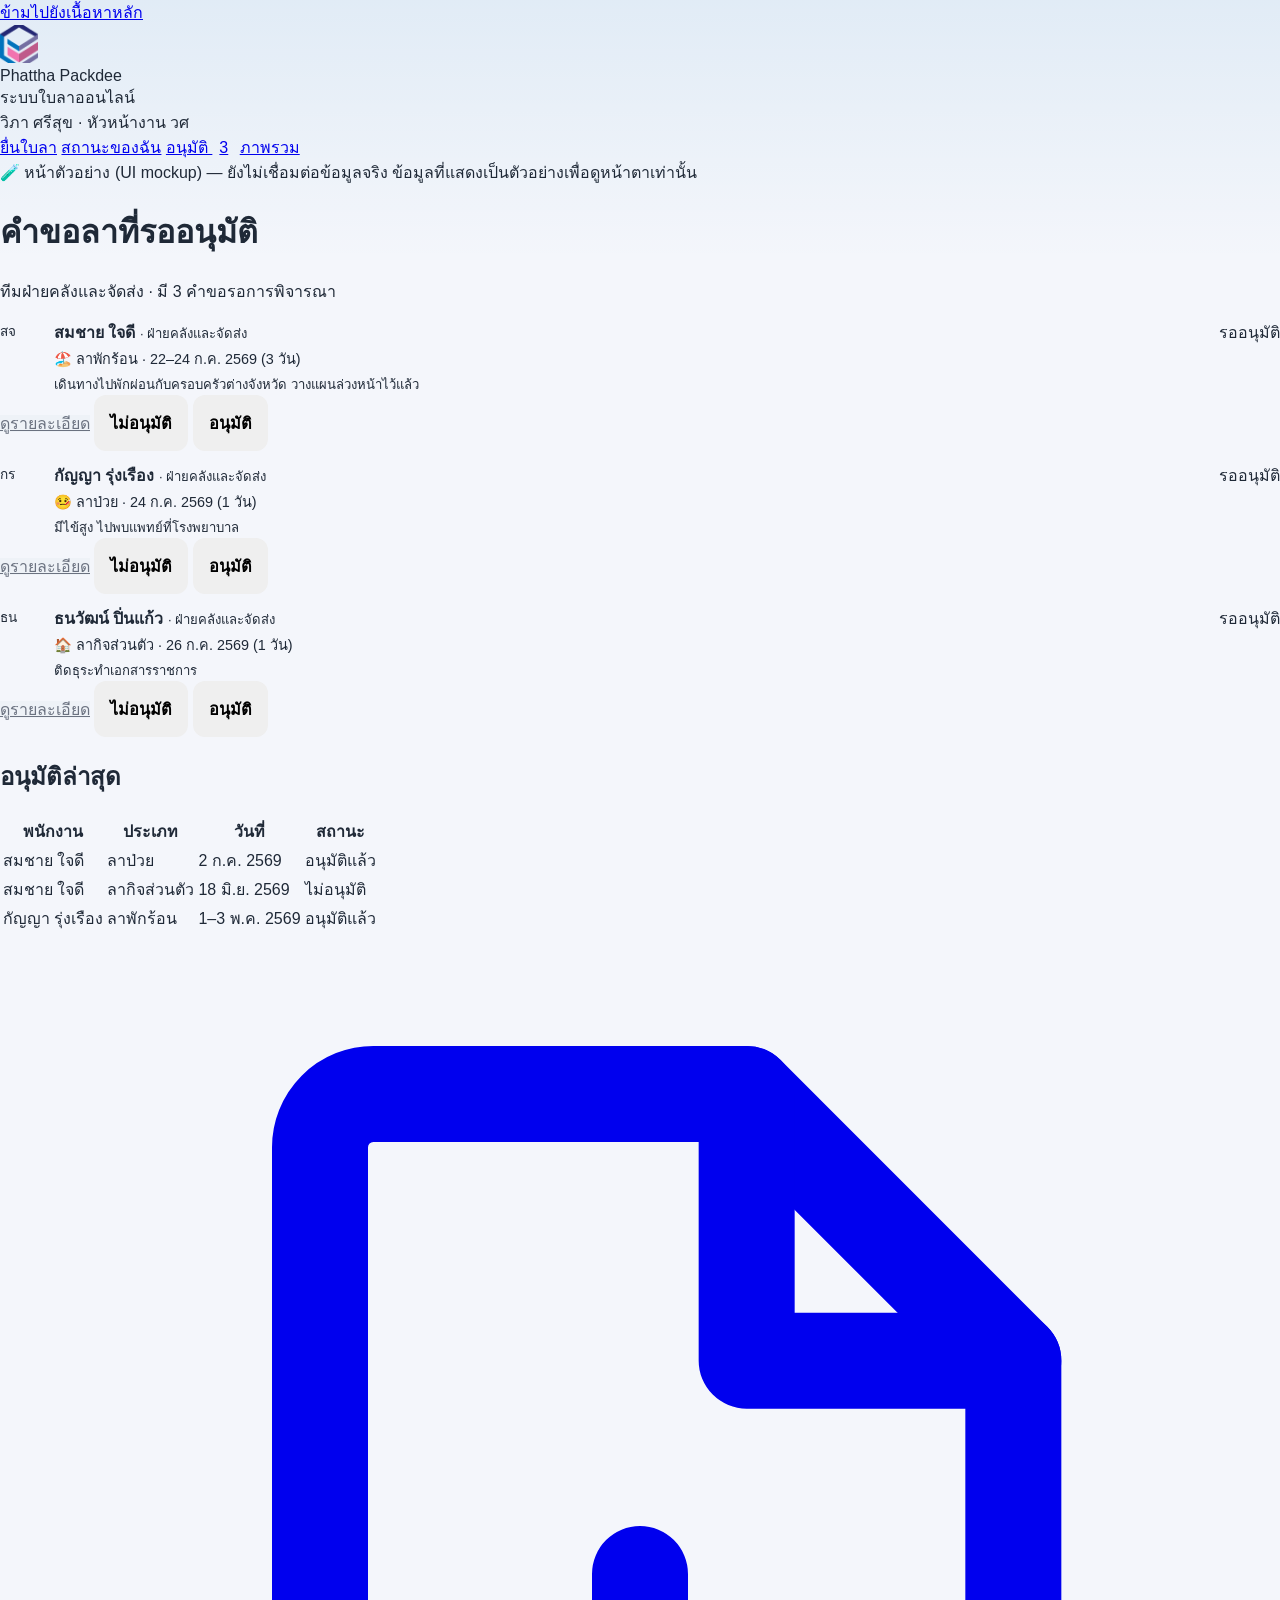
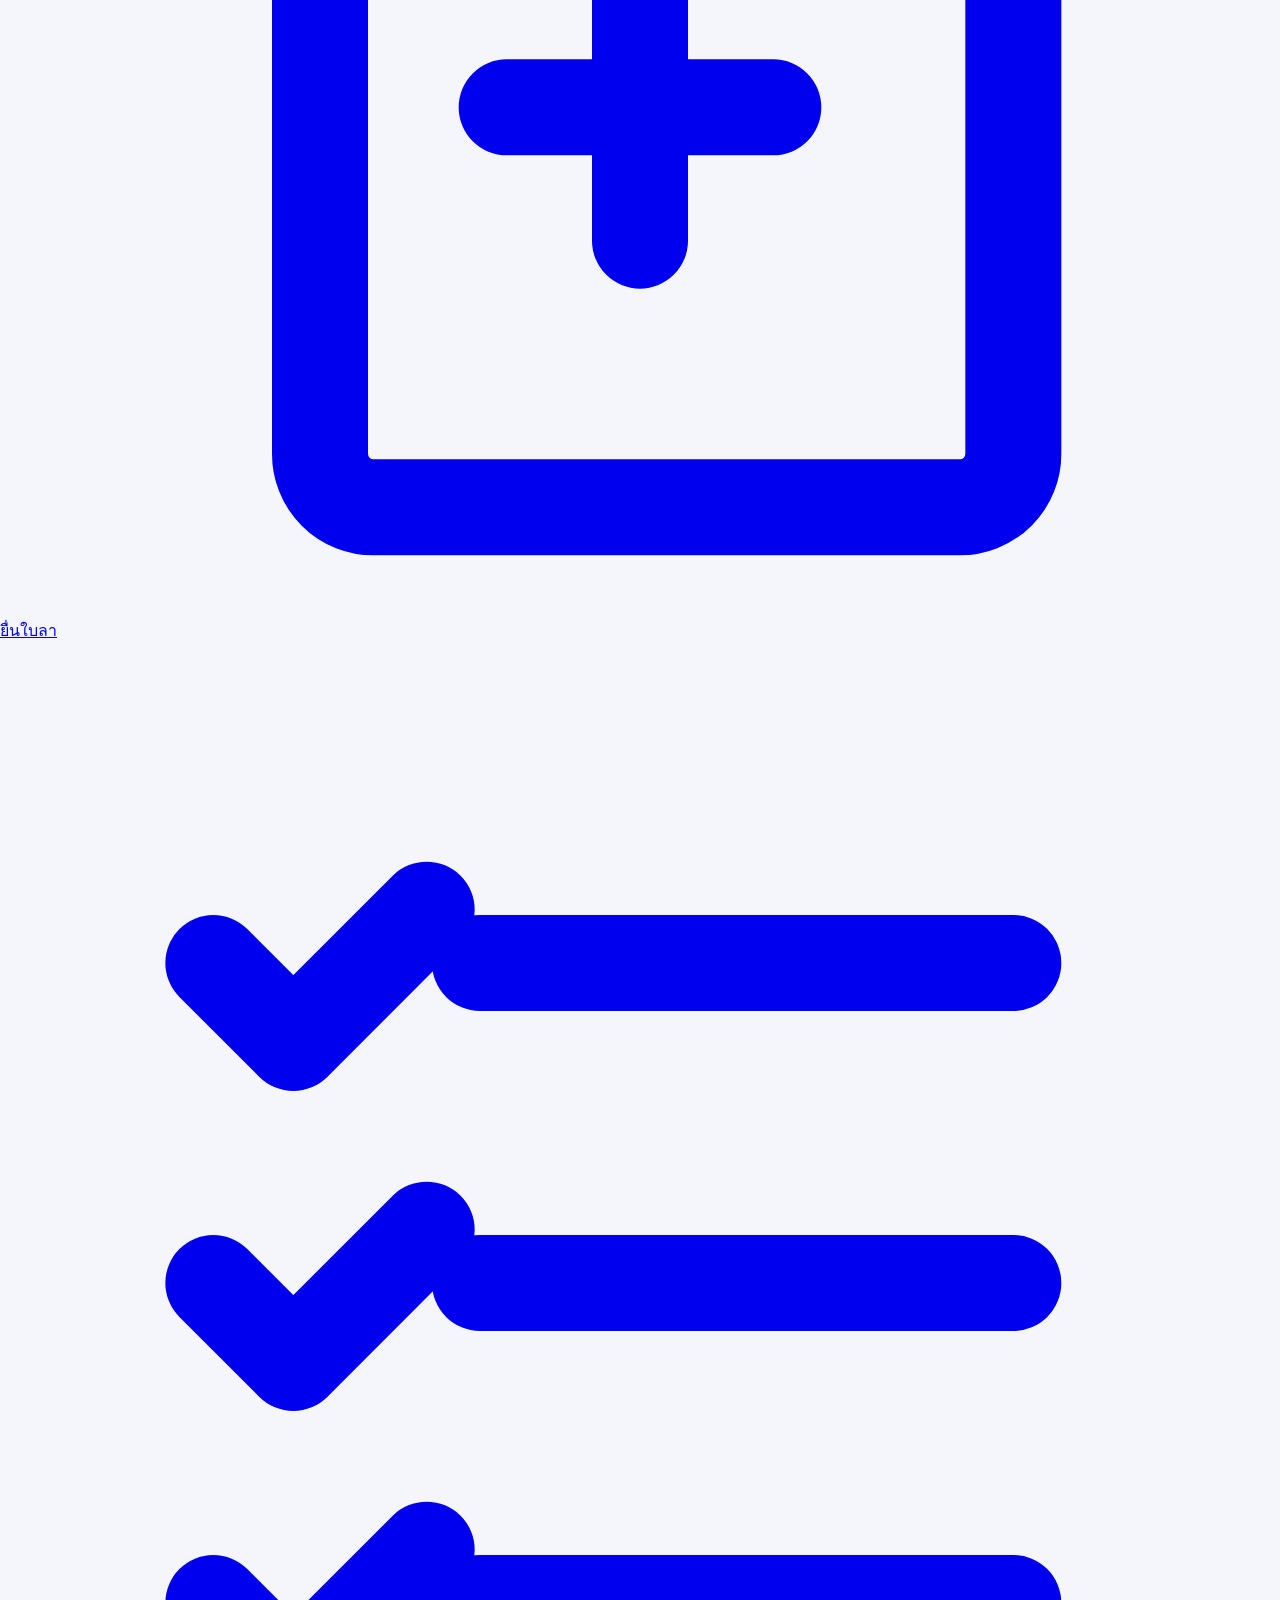
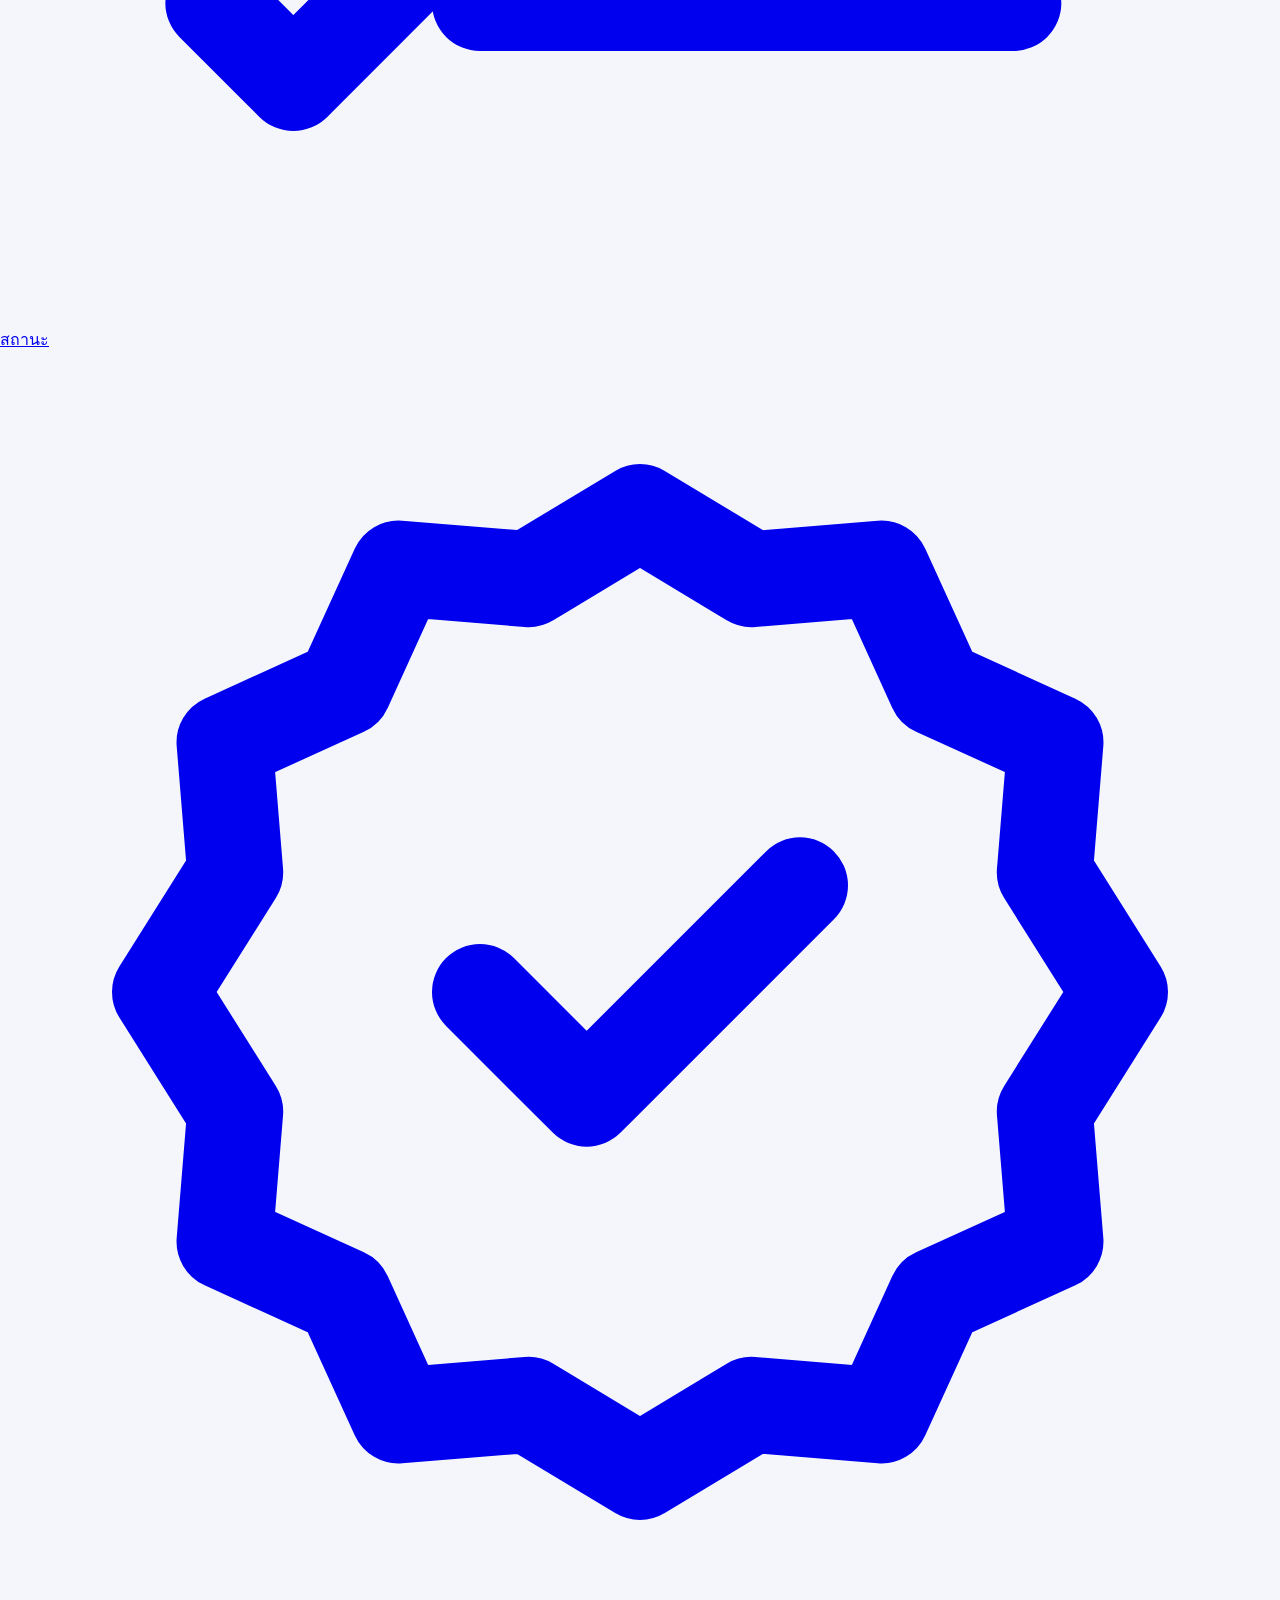
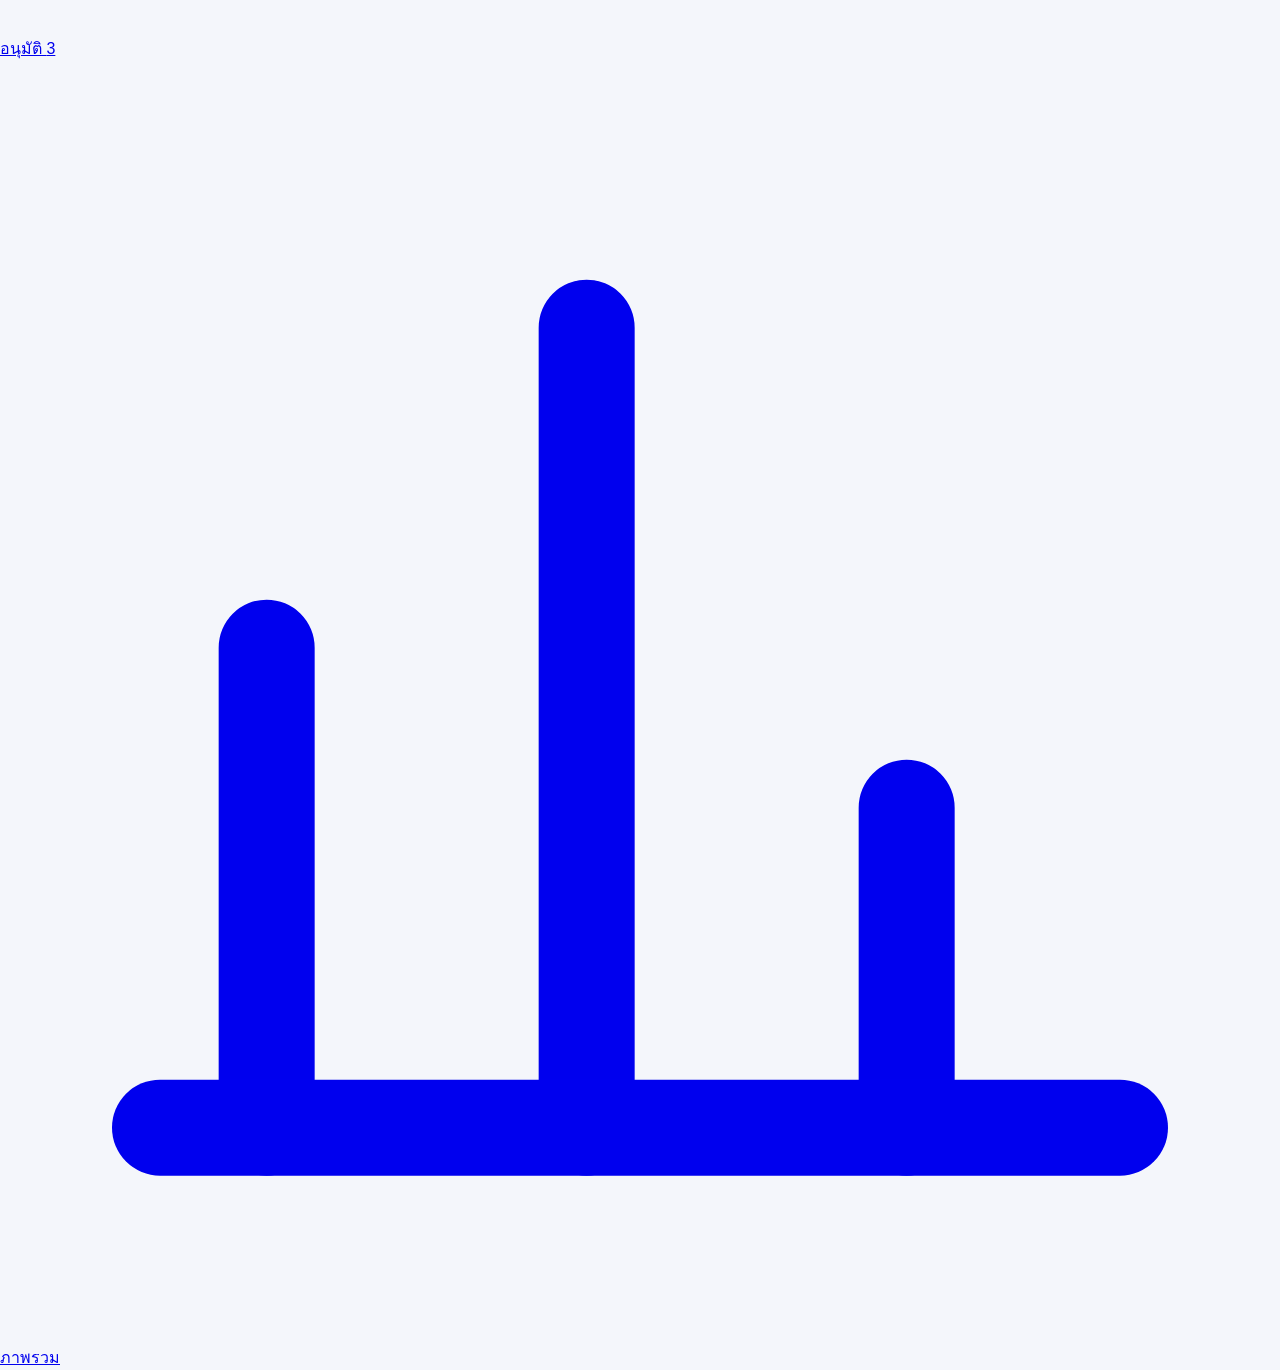
==== approve.html @ 252df5ad "Redesign UI: refresh leave form + add my-requests, request-detail, approve, overview pages" ====
<!DOCTYPE html>
<html lang="th">
<head>
<meta charset="UTF-8">
<meta name="viewport" content="width=device-width, initial-scale=1.0">
<title>อนุมัติใบลา | Phattha Packdee</title>
<link rel="stylesheet" href="css/style.css">
</head>
<body>
<a href="#main" class="skip-link">ข้ามไปยังเนื้อหาหลัก</a>

<header class="topbar">
  <img class="logo-mark-img" src="assets/logo.png" srcset="assets/logo.png 1x, assets/logo@2x.png 2x" alt="Phattha Packdee" width="38" height="38">
  <div>
    <div class="brand-name">Phattha Packdee</div>
    <div class="brand-sub">ระบบใบลาออนไลน์</div>
  </div>
  <div class="topbar-spacer"></div>
  <div class="topbar-user">
    <span>วิภา ศรีสุข · หัวหน้างาน</span>
    <span class="avatar" aria-hidden="true">วศ</span>
  </div>
</header>

<nav class="nav-tabs" aria-label="เมนูหลัก">
  <a class="nav-tab" href="index.html">ยื่นใบลา</a>
  <a class="nav-tab" href="my-requests.html">สถานะของฉัน</a>
  <a class="nav-tab active" href="approve.html">อนุมัติ <span class="badge badge-pending" style="padding:2px 7px;">3</span></a>
  <a class="nav-tab" href="overview.html">ภาพรวม</a>
</nav>

<main id="main" class="shell-wide">

  <div class="mockup-banner" role="note">
    <span aria-hidden="true">🧪</span>
    <span>หน้าตัวอย่าง (UI mockup) — ยังไม่เชื่อมต่อข้อมูลจริง ข้อมูลที่แสดงเป็นตัวอย่างเพื่อดูหน้าตาเท่านั้น</span>
  </div>

  <div class="page-head">
    <h1>คำขอลาที่รออนุมัติ</h1>
    <p>ทีมฝ่ายคลังและจัดส่ง · มี 3 คำขอรอการพิจารณา</p>
  </div>

  <div class="request-list">

    <div class="card" style="margin-bottom:12px;">
      <div style="display:flex;align-items:flex-start;justify-content:space-between;gap:12px;flex-wrap:wrap;">
        <div style="display:flex;gap:12px;">
          <span class="avatar" aria-hidden="true" style="width:42px;height:42px;font-size:0.85rem;">สจ</span>
          <div>
            <div style="font-weight:700;">สมชาย ใจดี <span class="text-muted" style="font-weight:400;font-size:0.82rem;">· ฝ่ายคลังและจัดส่ง</span></div>
            <div style="font-size:0.9rem;margin-top:2px;">🏖️ ลาพักร้อน · 22–24 ก.ค. 2569 (3 วัน)</div>
            <div class="text-muted" style="font-size:0.82rem;margin-top:4px;">เดินทางไปพักผ่อนกับครอบครัวต่างจังหวัด วางแผนล่วงหน้าไว้แล้ว</div>
          </div>
        </div>
        <span class="badge badge-pending">รออนุมัติ</span>
      </div>
      <div class="btn-row">
        <a href="request-detail.html" class="btn btn-secondary btn-sm">ดูรายละเอียด</a>
        <button type="button" class="btn btn-danger btn-sm" onclick="openModal('rejectModal')">ไม่อนุมัติ</button>
        <button type="button" class="btn btn-success btn-sm" onclick="showToast('อนุมัติคำขอของสมชาย ใจดี แล้ว'); this.closest('.card').style.opacity=0.45; this.closest('.card').style.pointerEvents='none';">อนุมัติ</button>
      </div>
    </div>

    <div class="card" style="margin-bottom:12px;">
      <div style="display:flex;align-items:flex-start;justify-content:space-between;gap:12px;flex-wrap:wrap;">
        <div style="display:flex;gap:12px;">
          <span class="avatar" aria-hidden="true" style="width:42px;height:42px;font-size:0.85rem;">กร</span>
          <div>
            <div style="font-weight:700;">กัญญา รุ่งเรือง <span class="text-muted" style="font-weight:400;font-size:0.82rem;">· ฝ่ายคลังและจัดส่ง</span></div>
            <div style="font-size:0.9rem;margin-top:2px;">🤒 ลาป่วย · 24 ก.ค. 2569 (1 วัน)</div>
            <div class="text-muted" style="font-size:0.82rem;margin-top:4px;">มีไข้สูง ไปพบแพทย์ที่โรงพยาบาล</div>
          </div>
        </div>
        <span class="badge badge-pending">รออนุมัติ</span>
      </div>
      <div class="btn-row">
        <a href="request-detail.html" class="btn btn-secondary btn-sm">ดูรายละเอียด</a>
        <button type="button" class="btn btn-danger btn-sm" onclick="openModal('rejectModal')">ไม่อนุมัติ</button>
        <button type="button" class="btn btn-success btn-sm" onclick="showToast('อนุมัติคำขอของกัญญา รุ่งเรือง แล้ว'); this.closest('.card').style.opacity=0.45; this.closest('.card').style.pointerEvents='none';">อนุมัติ</button>
      </div>
    </div>

    <div class="card" style="margin-bottom:12px;">
      <div style="display:flex;align-items:flex-start;justify-content:space-between;gap:12px;flex-wrap:wrap;">
        <div style="display:flex;gap:12px;">
          <span class="avatar" aria-hidden="true" style="width:42px;height:42px;font-size:0.85rem;">ธน</span>
          <div>
            <div style="font-weight:700;">ธนวัฒน์ ปิ่นแก้ว <span class="text-muted" style="font-weight:400;font-size:0.82rem;">· ฝ่ายคลังและจัดส่ง</span></div>
            <div style="font-size:0.9rem;margin-top:2px;">🏠 ลากิจส่วนตัว · 26 ก.ค. 2569 (1 วัน)</div>
            <div class="text-muted" style="font-size:0.82rem;margin-top:4px;">ติดธุระทำเอกสารราชการ</div>
          </div>
        </div>
        <span class="badge badge-pending">รออนุมัติ</span>
      </div>
      <div class="btn-row">
        <a href="request-detail.html" class="btn btn-secondary btn-sm">ดูรายละเอียด</a>
        <button type="button" class="btn btn-danger btn-sm" onclick="openModal('rejectModal')">ไม่อนุมัติ</button>
        <button type="button" class="btn btn-success btn-sm" onclick="showToast('อนุมัติคำขอของธนวัฒน์ ปิ่นแก้ว แล้ว'); this.closest('.card').style.opacity=0.45; this.closest('.card').style.pointerEvents='none';">อนุมัติ</button>
      </div>
    </div>

  </div>

  <section class="card">
    <h2>อนุมัติล่าสุด</h2>
    <div class="table-wrap">
      <table class="data-table">
        <thead>
          <tr><th>พนักงาน</th><th>ประเภท</th><th>วันที่</th><th>สถานะ</th></tr>
        </thead>
        <tbody>
          <tr><td>สมชาย ใจดี</td><td>ลาป่วย</td><td>2 ก.ค. 2569</td><td><span class="badge badge-approved">อนุมัติแล้ว</span></td></tr>
          <tr><td>สมชาย ใจดี</td><td>ลากิจส่วนตัว</td><td>18 มิ.ย. 2569</td><td><span class="badge badge-rejected">ไม่อนุมัติ</span></td></tr>
          <tr><td>กัญญา รุ่งเรือง</td><td>ลาพักร้อน</td><td>1–3 พ.ค. 2569</td><td><span class="badge badge-approved">อนุมัติแล้ว</span></td></tr>
        </tbody>
      </table>
    </div>
  </section>

</main>

<!-- Reject reason modal -->
<div class="modal-overlay" id="rejectModal" hidden>
  <div class="modal-box" role="alertdialog" aria-modal="true" aria-labelledby="rejectTitle">
    <h3 id="rejectTitle" class="modal-title">ไม่อนุมัติคำขอนี้</h3>
    <p class="modal-message">โปรดระบุเหตุผลสั้น ๆ เพื่อแจ้งให้พนักงานทราบ</p>
    <div class="field">
      <label for="rejectReason">เหตุผล <span class="req">*</span></label>
      <textarea id="rejectReason" rows="3" placeholder="เช่น ช่วงนั้นตรงกับวันตรวจสต๊อกประจำเดือน"></textarea>
    </div>
    <div class="modal-actions">
      <button type="button" class="btn btn-secondary" onclick="closeModal('rejectModal')">ยกเลิก</button>
      <button type="button" class="btn btn-danger" onclick="closeModal('rejectModal'); showToast('ส่งผลไม่อนุมัติแล้ว');">ยืนยันไม่อนุมัติ</button>
    </div>
  </div>
</div>

<nav class="bottom-nav" aria-label="เมนูหลัก (มือถือ)">
  <div class="bottom-nav-list">
    <a class="bottom-nav-item" href="index.html">
      <svg viewBox="0 0 24 24" fill="none" stroke="currentColor" stroke-width="1.8" stroke-linecap="round" stroke-linejoin="round" aria-hidden="true"><path d="M7 3h7l5 5v13a1 1 0 0 1-1 1H7a1 1 0 0 1-1-1V4a1 1 0 0 1 1-1Z"/><path d="M14 3v5h5"/><path d="M12 12v5M9.5 14.5h5"/></svg>
      ยื่นใบลา
    </a>
    <a class="bottom-nav-item" href="my-requests.html">
      <svg viewBox="0 0 24 24" fill="none" stroke="currentColor" stroke-width="1.8" stroke-linecap="round" stroke-linejoin="round" aria-hidden="true"><path d="M9 6h10M9 12h10M9 18h10"/><path d="m4 6 1.5 1.5L8 5"/><path d="m4 12 1.5 1.5L8 11"/><path d="m4 18 1.5 1.5L8 17"/></svg>
      สถานะ
    </a>
    <a class="bottom-nav-item active" href="approve.html">
      <svg viewBox="0 0 24 24" fill="none" stroke="currentColor" stroke-width="1.8" stroke-linecap="round" stroke-linejoin="round" aria-hidden="true"><path d="M12 3l2.09 1.26 2.44-.2 1.02 2.24 2.24 1.02-.2 2.44L21 12l-1.41 2.24.2 2.44-2.24 1.02-1.02 2.24-2.44-.2L12 21l-2.09-1.26-2.44.2-1.02-2.24-2.24-1.02.2-2.44L3 12l1.41-2.24-.2-2.44 2.24-1.02 1.02-2.24 2.44.2Z"/><path d="m9 12 2 2 4-4"/></svg>
      อนุมัติ
      <span class="nav-badge">3</span>
    </a>
    <a class="bottom-nav-item" href="overview.html">
      <svg viewBox="0 0 24 24" fill="none" stroke="currentColor" stroke-width="1.8" stroke-linecap="round" stroke-linejoin="round" aria-hidden="true"><path d="M5 20V11M11 20V5M17 20v-6"/><path d="M3 20h18"/></svg>
      ภาพรวม
    </a>
  </div>
</nav>

<script src="js/common.js"></script>
</body>
</html>
---- css/style.css ----
:root {
  --primary: #0072bb;
  --primary-dark: #292c73;
  --accent: #f272ad;
  --bg: #f4f6fb;
  --card-bg: #ffffff;
  --text: #1f2937;
  --muted: #6b7280;
  --border: #e2e8f0;
  --danger: #dc2626;
  --success: #16a34a;
  --radius: 14px;
}

* { box-sizing: border-box; }

body {
  margin: 0;
  font-family: "Segoe UI", "Sarabun", "Noto Sans Thai", Tahoma, sans-serif;
  background:
    linear-gradient(180deg, rgba(0, 114, 187, 0.08) 0%, rgba(244, 246, 251, 0) 260px),
    var(--bg);
  color: var(--text);
  -webkit-font-smoothing: antialiased;
}

.app {
  max-width: 640px;
  margin: 0 auto;
  padding: 16px 16px 48px;
}

/* ---------------- Header ---------------- */

.app-header {
  text-align: center;
  padding: 28px 8px 12px;
}

.app-logo {
  display: block;
  margin: 0 auto 10px;
  height: 66px;
  width: auto;
  filter: drop-shadow(0 2px 6px rgba(41, 44, 115, 0.18));
}

.app-header h1 {
  font-size: 1.5rem;
  margin: 0 0 6px;
  color: var(--primary-dark);
}

.subtitle {
  color: var(--muted);
  font-size: 0.9rem;
  margin: 0;
}

.leave-form {
  margin-top: 14px;
}

.req-legend {
  font-size: 0.8rem;
  color: var(--muted);
  margin: 0 4px 10px;
  text-align: right;
}

/* ---------------- Sections ---------------- */

.form-section {
  background: var(--card-bg);
  border-radius: var(--radius);
  padding: 20px 18px;
  margin-bottom: 16px;
  box-shadow: 0 2px 10px rgba(41, 44, 115, 0.06);
  border: 1px solid rgba(226, 232, 240, 0.8);
}

.form-section h2 {
  display: flex;
  align-items: center;
  gap: 10px;
  font-size: 1.05rem;
  margin: 0 0 16px;
  padding-bottom: 10px;
  border-bottom: 1px solid var(--border);
  color: var(--primary-dark);
}

.step-badge {
  flex: none;
  display: inline-flex;
  align-items: center;
  justify-content: center;
  width: 28px;
  height: 28px;
  border-radius: 50%;
  background: linear-gradient(135deg, var(--primary) 0%, var(--primary-dark) 100%);
  color: #fff;
  font-size: 0.9rem;
  font-weight: 700;
  box-shadow: 0 2px 6px rgba(0, 114, 187, 0.35);
}

/* ---------------- Fields ---------------- */

.field {
  margin-bottom: 15px;
}

.field:last-child {
  margin-bottom: 2px;
}

.field-row {
  display: flex;
  gap: 12px;
}

.field-row .field {
  flex: 1;
  min-width: 0;
}

label {
  display: block;
  font-size: 0.88rem;
  font-weight: 600;
  margin-bottom: 6px;
  color: var(--text);
}

.req {
  color: var(--accent);
}

.hint {
  margin: 5px 2px 0;
  font-size: 0.78rem;
  color: var(--muted);
  line-height: 1.4;
}

input, select, textarea {
  width: 100%;
  padding: 13px 14px;
  font-size: 16px; /* prevents iOS zoom on focus */
  border: 1.5px solid var(--border);
  border-radius: 10px;
  background: #fff;
  color: var(--text);
  font-family: inherit;
  transition: border-color 0.15s ease, box-shadow 0.15s ease;
}

input::placeholder, textarea::placeholder {
  color: #b0b7c3;
}

input:focus, select:focus, textarea:focus {
  outline: none;
  border-color: var(--primary);
  box-shadow: 0 0 0 3px rgba(0, 114, 187, 0.15);
}

input[readonly] {
  background: #f1f5f9;
  color: var(--muted);
}

textarea {
  resize: vertical;
  min-height: 80px;
}

/* select แบบมีลูกศรที่มองเห็นชัด */
.select-wrap {
  position: relative;
}

.select-wrap select {
  appearance: none;
  -webkit-appearance: none;
  padding-right: 42px;
  cursor: pointer;
}

.select-wrap::after {
  content: "▾";
  position: absolute;
  right: 16px;
  top: 50%;
  transform: translateY(-50%);
  color: var(--primary);
  font-size: 1rem;
  pointer-events: none;
}

/* ---------------- แถบสรุปจำนวนวันลา ---------------- */

.days-summary {
  display: flex;
  align-items: center;
  gap: 10px;
  background: linear-gradient(90deg, rgba(0, 114, 187, 0.08), rgba(242, 114, 173, 0.08));
  border: 1.5px dashed rgba(0, 114, 187, 0.35);
  border-radius: 10px;
  padding: 10px 14px;
  margin-bottom: 15px;
}

.days-summary-icon {
  font-size: 1.2rem;
  flex: none;
}

.days-summary-label {
  font-size: 0.85rem;
  font-weight: 600;
  color: var(--primary-dark);
  flex: none;
}

.days-summary-value {
  flex: 1;
  border: none !important;
  background: transparent !important;
  box-shadow: none !important;
  font-weight: 700;
  color: var(--primary) !important;
  text-align: right;
  padding: 4px 0;
  font-size: 1.05rem;
}

/* ---------------- Buttons ---------------- */

.form-actions {
  display: flex;
  gap: 10px;
  margin-top: 8px;
}

button {
  flex: 1;
  padding: 15px 16px;
  font-size: 1.02rem;
  font-weight: 700;
  border-radius: 12px;
  border: none;
  cursor: pointer;
  font-family: inherit;
  transition: transform 0.1s ease, box-shadow 0.15s ease, background 0.15s ease;
}

.btn-primary {
  flex: 2;
  background: linear-gradient(135deg, var(--primary) 0%, var(--primary-dark) 100%);
  color: #fff;
  box-shadow: 0 4px 14px rgba(0, 114, 187, 0.35);
}

.btn-primary:hover {
  box-shadow: 0 6px 18px rgba(0, 114, 187, 0.45);
  transform: translateY(-1px);
}

.btn-primary:active {
  transform: translateY(0);
}

.btn-primary:disabled {
  background: #94a3b8;
  box-shadow: none;
  transform: none;
  cursor: not-allowed;
}

.btn-secondary {
  background: #eef2f7;
  color: var(--muted);
}

.btn-secondary:hover {
  background: #e2e8f0;
  color: var(--text);
}

.status-msg {
  text-align: center;
  margin-top: 14px;
  font-size: 0.92rem;
  min-height: 20px;
}

.status-msg.success { color: var(--success); font-weight: 600; }
.status-msg.error { color: var(--danger); font-weight: 600; }
.status-msg.loading { color: var(--muted); }

/* ---------------- Footer ---------------- */

.app-footer {
  text-align: center;
  color: var(--muted);
  font-size: 0.78rem;
  margin-top: 24px;
}

.footer-logo {
  display: block;
  margin: 0 auto 8px;
  opacity: 0.55;
}

.conn-status {
  display: inline-block;
  margin: 10px auto 0;
  padding: 6px 14px;
  border-radius: 999px;
  font-size: 0.8rem;
  font-weight: 600;
}

.conn-status.checking {
  background: #eef2f7;
  color: var(--muted);
}

.conn-status.ok {
  background: #dcfce7;
  color: #166534;
}

.conn-status.error {
  background: #fee2e2;
  color: #991b1b;
}

.btn-link {
  background: none;
  border: none;
  color: var(--primary);
  font-size: 0.8rem;
  text-decoration: underline;
  cursor: pointer;
  padding: 8px 0;
  flex: none;
}

/* ---------------- Mobile ---------------- */

@media (max-width: 420px) {
  .app { padding: 12px 12px 40px; }
  .field-row {
    flex-direction: column;
    gap: 0;
  }
  .app-header h1 { font-size: 1.32rem; }
  .app-logo { height: 56px; }
  .form-section { padding: 18px 14px; }
  .form-actions {
    position: sticky;
    bottom: 10px;
    z-index: 50;
  }
  .form-actions .btn-primary {
    box-shadow: 0 6px 20px rgba(0, 114, 187, 0.5);
  }
  .days-summary-label { font-size: 0.8rem; }
}

/* ---------------------------------------------------------------------- */
/* Popup แจ้งผลการส่งใบลา                                                  */
/* ---------------------------------------------------------------------- */

.modal-overlay {
  position: fixed;
  inset: 0;
  background: rgba(15, 23, 42, 0.55);
  display: flex;
  align-items: center;
  justify-content: center;
  padding: 20px;
  z-index: 1000;
  animation: overlayFadeIn 0.15s ease-out;
}

.modal-overlay[hidden] {
  display: none;
}

@keyframes overlayFadeIn {
  from { opacity: 0; }
  to { opacity: 1; }
}

.modal-box {
  background: #fff;
  border-radius: 16px;
  padding: 28px 24px 22px;
  max-width: 360px;
  width: 100%;
  text-align: center;
  box-shadow: 0 20px 45px rgba(0,0,0,0.25);
  animation: modalPopIn 0.18s ease-out;
  max-height: 88vh;
  overflow-y: auto;
}

@keyframes modalPopIn {
  from { opacity: 0; transform: scale(0.92) translateY(8px); }
  to { opacity: 1; transform: scale(1) translateY(0); }
}

.modal-icon {
  font-size: 2.6rem;
  line-height: 1;
  margin-bottom: 8px;
}

.modal-title {
  margin: 0 0 8px;
  font-size: 1.15rem;
  color: var(--text);
}

.modal-message {
  margin: 0 0 16px;
  color: var(--muted);
  font-size: 0.92rem;
  line-height: 1.5;
}

.modal-steps {
  list-style: none;
  margin: 0 0 20px;
  padding: 12px 14px;
  text-align: left;
  background: #f8fafc;
  border-radius: 10px;
}

.modal-steps li {
  display: flex;
  align-items: flex-start;
  gap: 8px;
  font-size: 0.85rem;
  padding: 5px 0;
  color: var(--text);
}

.modal-steps li .step-icon {
  flex: none;
  width: 18px;
  text-align: center;
}

.modal-steps li.step-ok { color: var(--success); }
.modal-steps li.step-fail { color: var(--danger); font-weight: 600; }
.modal-steps li.step-pending { color: var(--muted); }

.modal-close-btn {
  width: 100%;
}
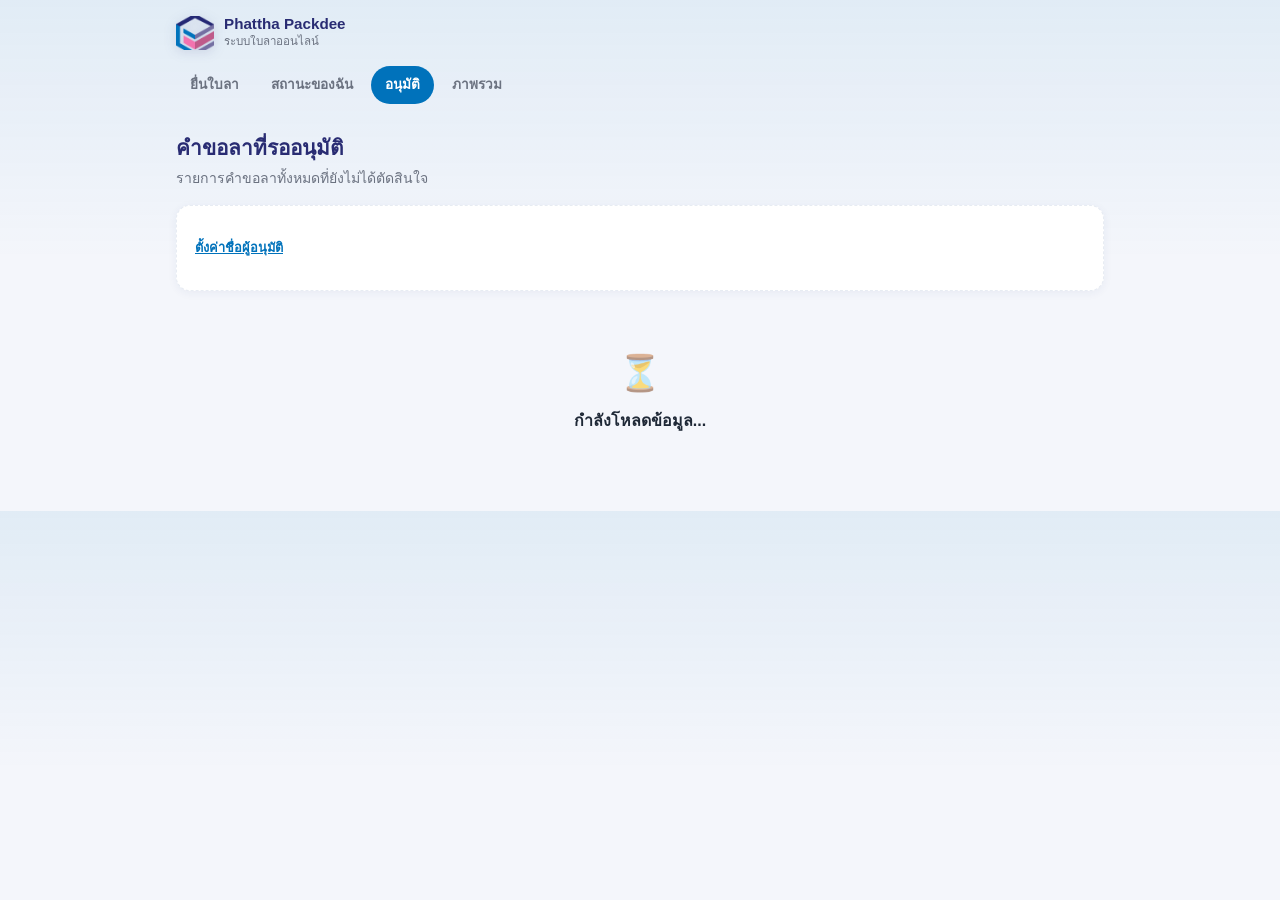
==== commit 650a5400: "v2 (2/3): request-detail, approve, overview pages + shared api/common/app/my-requests JS" ====
--- a/approve.html
+++ b/approve.html
@@ -4,6 +4,8 @@
 <meta charset="UTF-8">
 <meta name="viewport" content="width=device-width, initial-scale=1.0">
 <title>อนุมัติใบลา | Phattha Packdee</title>
+<link rel="icon" type="image/png" href="assets/favicon.png">
+<link rel="apple-touch-icon" href="assets/apple-touch-icon.png">
 <link rel="stylesheet" href="css/style.css">
 </head>
 <body>
@@ -15,123 +17,91 @@
     <div class="brand-name">Phattha Packdee</div>
     <div class="brand-sub">ระบบใบลาออนไลน์</div>
   </div>
-  <div class="topbar-spacer"></div>
-  <div class="topbar-user">
-    <span>วิภา ศรีสุข · หัวหน้างาน</span>
-    <span class="avatar" aria-hidden="true">วศ</span>
-  </div>
 </header>
 
 <nav class="nav-tabs" aria-label="เมนูหลัก">
   <a class="nav-tab" href="index.html">ยื่นใบลา</a>
   <a class="nav-tab" href="my-requests.html">สถานะของฉัน</a>
-  <a class="nav-tab active" href="approve.html">อนุมัติ <span class="badge badge-pending" style="padding:2px 7px;">3</span></a>
+  <a class="nav-tab active" href="approve.html">อนุมัติ</a>
   <a class="nav-tab" href="overview.html">ภาพรวม</a>
 </nav>
 
 <main id="main" class="shell-wide">
 
-  <div class="mockup-banner" role="note">
-    <span aria-hidden="true">🧪</span>
-    <span>หน้าตัวอย่าง (UI mockup) — ยังไม่เชื่อมต่อข้อมูลจริง ข้อมูลที่แสดงเป็นตัวอย่างเพื่อดูหน้าตาเท่านั้น</span>
+  <div class="page-head">
+    <h1>คำขอลาที่รออนุมัติ</h1>
+    <p>รายการคำขอลาทั้งหมดที่ยังไม่ได้ตัดสินใจ</p>
   </div>
 
-  <div class="page-head">
-    <h1>คำขอลาที่รออนุมัติ</h1>
-    <p>ทีมฝ่ายคลังและจัดส่ง · มี 3 คำขอรอการพิจารณา</p>
+  <div class="card" id="approverNoteCard" style="border-style:dashed;">
+    <p style="margin:0;font-size:0.85rem;" id="approverIdentityLine"></p>
+    <button type="button" class="btn-link" id="changeApproverBtn" style="padding:2px 0;">ตั้งค่าชื่อผู้อนุมัติ</button>
   </div>
 
-  <div class="request-list">
-
-    <div class="card" style="margin-bottom:12px;">
-      <div style="display:flex;align-items:flex-start;justify-content:space-between;gap:12px;flex-wrap:wrap;">
-        <div style="display:flex;gap:12px;">
-          <span class="avatar" aria-hidden="true" style="width:42px;height:42px;font-size:0.85rem;">สจ</span>
-          <div>
-            <div style="font-weight:700;">สมชาย ใจดี <span class="text-muted" style="font-weight:400;font-size:0.82rem;">· ฝ่ายคลังและจัดส่ง</span></div>
-            <div style="font-size:0.9rem;margin-top:2px;">🏖️ ลาพักร้อน · 22–24 ก.ค. 2569 (3 วัน)</div>
-            <div class="text-muted" style="font-size:0.82rem;margin-top:4px;">เดินทางไปพักผ่อนกับครอบครัวต่างจังหวัด วางแผนล่วงหน้าไว้แล้ว</div>
-          </div>
-        </div>
-        <span class="badge badge-pending">รออนุมัติ</span>
-      </div>
-      <div class="btn-row">
-        <a href="request-detail.html" class="btn btn-secondary btn-sm">ดูรายละเอียด</a>
-        <button type="button" class="btn btn-danger btn-sm" onclick="openModal('rejectModal')">ไม่อนุมัติ</button>
-        <button type="button" class="btn btn-success btn-sm" onclick="showToast('อนุมัติคำขอของสมชาย ใจดี แล้ว'); this.closest('.card').style.opacity=0.45; this.closest('.card').style.pointerEvents='none';">อนุมัติ</button>
-      </div>
-    </div>
-
-    <div class="card" style="margin-bottom:12px;">
-      <div style="display:flex;align-items:flex-start;justify-content:space-between;gap:12px;flex-wrap:wrap;">
-        <div style="display:flex;gap:12px;">
-          <span class="avatar" aria-hidden="true" style="width:42px;height:42px;font-size:0.85rem;">กร</span>
-          <div>
-            <div style="font-weight:700;">กัญญา รุ่งเรือง <span class="text-muted" style="font-weight:400;font-size:0.82rem;">· ฝ่ายคลังและจัดส่ง</span></div>
-            <div style="font-size:0.9rem;margin-top:2px;">🤒 ลาป่วย · 24 ก.ค. 2569 (1 วัน)</div>
-            <div class="text-muted" style="font-size:0.82rem;margin-top:4px;">มีไข้สูง ไปพบแพทย์ที่โรงพยาบาล</div>
-          </div>
-        </div>
-        <span class="badge badge-pending">รออนุมัติ</span>
-      </div>
-      <div class="btn-row">
-        <a href="request-detail.html" class="btn btn-secondary btn-sm">ดูรายละเอียด</a>
-        <button type="button" class="btn btn-danger btn-sm" onclick="openModal('rejectModal')">ไม่อนุมัติ</button>
-        <button type="button" class="btn btn-success btn-sm" onclick="showToast('อนุมัติคำขอของกัญญา รุ่งเรือง แล้ว'); this.closest('.card').style.opacity=0.45; this.closest('.card').style.pointerEvents='none';">อนุมัติ</button>
-      </div>
-    </div>
-
-    <div class="card" style="margin-bottom:12px;">
-      <div style="display:flex;align-items:flex-start;justify-content:space-between;gap:12px;flex-wrap:wrap;">
-        <div style="display:flex;gap:12px;">
-          <span class="avatar" aria-hidden="true" style="width:42px;height:42px;font-size:0.85rem;">ธน</span>
-          <div>
-            <div style="font-weight:700;">ธนวัฒน์ ปิ่นแก้ว <span class="text-muted" style="font-weight:400;font-size:0.82rem;">· ฝ่ายคลังและจัดส่ง</span></div>
-            <div style="font-size:0.9rem;margin-top:2px;">🏠 ลากิจส่วนตัว · 26 ก.ค. 2569 (1 วัน)</div>
-            <div class="text-muted" style="font-size:0.82rem;margin-top:4px;">ติดธุระทำเอกสารราชการ</div>
-          </div>
-        </div>
-        <span class="badge badge-pending">รออนุมัติ</span>
-      </div>
-      <div class="btn-row">
-        <a href="request-detail.html" class="btn btn-secondary btn-sm">ดูรายละเอียด</a>
-        <button type="button" class="btn btn-danger btn-sm" onclick="openModal('rejectModal')">ไม่อนุมัติ</button>
-        <button type="button" class="btn btn-success btn-sm" onclick="showToast('อนุมัติคำขอของธนวัฒน์ ปิ่นแก้ว แล้ว'); this.closest('.card').style.opacity=0.45; this.closest('.card').style.pointerEvents='none';">อนุมัติ</button>
-      </div>
-    </div>
-
+  <div class="empty-state" id="loadingState">
+    <div class="empty-icon">⏳</div>
+    <h3>กำลังโหลดข้อมูล...</h3>
   </div>
 
-  <section class="card">
-    <h2>อนุมัติล่าสุด</h2>
+  <div class="empty-state" id="errorState" hidden>
+    <div class="empty-icon">⚠️</div>
+    <h3>โหลดข้อมูลไม่สำเร็จ</h3>
+    <p id="errorText"></p>
+    <button type="button" class="btn btn-secondary" id="retryBtn">ลองอีกครั้ง</button>
+  </div>
+
+  <div id="pendingArea" hidden>
+    <div class="request-list" id="pendingList"></div>
+    <div class="empty-state" id="emptyPending" hidden>
+      <div class="empty-icon">✅</div>
+      <h3>ไม่มีคำขอรออนุมัติ</h3>
+      <p>คำขอลาทั้งหมดได้รับการพิจารณาแล้ว</p>
+    </div>
+  </div>
+
+  <section class="card" id="recentCard" hidden>
+    <h2>ตัดสินใจล่าสุด</h2>
     <div class="table-wrap">
       <table class="data-table">
         <thead>
           <tr><th>พนักงาน</th><th>ประเภท</th><th>วันที่</th><th>สถานะ</th></tr>
         </thead>
-        <tbody>
-          <tr><td>สมชาย ใจดี</td><td>ลาป่วย</td><td>2 ก.ค. 2569</td><td><span class="badge badge-approved">อนุมัติแล้ว</span></td></tr>
-          <tr><td>สมชาย ใจดี</td><td>ลากิจส่วนตัว</td><td>18 มิ.ย. 2569</td><td><span class="badge badge-rejected">ไม่อนุมัติ</span></td></tr>
-          <tr><td>กัญญา รุ่งเรือง</td><td>ลาพักร้อน</td><td>1–3 พ.ค. 2569</td><td><span class="badge badge-approved">อนุมัติแล้ว</span></td></tr>
-        </tbody>
+        <tbody id="recentBody"></tbody>
       </table>
     </div>
   </section>
 
 </main>
 
-<!-- Reject reason modal -->
-<div class="modal-overlay" id="rejectModal" hidden>
-  <div class="modal-box" role="alertdialog" aria-modal="true" aria-labelledby="rejectTitle">
-    <h3 id="rejectTitle" class="modal-title">ไม่อนุมัติคำขอนี้</h3>
-    <p class="modal-message">โปรดระบุเหตุผลสั้น ๆ เพื่อแจ้งให้พนักงานทราบ</p>
-    <div class="field">
-      <label for="rejectReason">เหตุผล <span class="req">*</span></label>
-      <textarea id="rejectReason" rows="3" placeholder="เช่น ช่วงนั้นตรงกับวันตรวจสต๊อกประจำเดือน"></textarea>
+<!-- Decide modal (ใช้ร่วมกันทั้งอนุมัติ/ไม่อนุมัติ) -->
+<div class="modal-overlay" id="decideModal" hidden>
+  <div class="modal-box" role="alertdialog" aria-modal="true" aria-labelledby="decideTitle">
+    <h3 id="decideTitle" class="modal-title">ยืนยันการตัดสินใจ</h3>
+    <p class="modal-message" id="decideMessage"></p>
+    <div class="field" id="decideNoteField" hidden>
+      <label for="decideNote">เหตุผล <span class="req">*</span></label>
+      <textarea id="decideNote" rows="3" placeholder="เช่น ช่วงนั้นตรงกับวันตรวจสต็อกประจำเดือน"></textarea>
+      <p class="field-error" id="decideNoteError">⚠ กรุณาระบุเหตุผล</p>
     </div>
     <div class="modal-actions">
-      <button type="button" class="btn btn-secondary" onclick="closeModal('rejectModal')">ยกเลิก</button>
-      <button type="button" class="btn btn-danger" onclick="closeModal('rejectModal'); showToast('ส่งผลไม่อนุมัติแล้ว');">ยืนยันไม่อนุมัติ</button>
+      <button type="button" class="btn btn-secondary" onclick="closeModal('decideModal')">ยกเลิก</button>
+      <button type="button" class="btn btn-primary" id="confirmDecideBtn">ยืนยัน</button>
+    </div>
+  </div>
+</div>
+
+<!-- Approver identity modal -->
+<div class="modal-overlay" id="approverModal" hidden>
+  <div class="modal-box" role="alertdialog" aria-modal="true" aria-labelledby="approverModalTitle">
+    <h3 id="approverModalTitle" class="modal-title">ตั้งค่าชื่อผู้อนุมัติ</h3>
+    <p class="modal-message">ใช้แสดงเป็นชื่อผู้ตัดสินใจในระบบ (ระบบนี้ไม่มีการล็อกอิน โปรดใช้ด้วยความรับผิดชอบ)</p>
+    <div class="field">
+      <label for="approverNameInput">ชื่อ-นามสกุล <span class="req">*</span></label>
+      <input type="text" id="approverNameInput" placeholder="เช่น วิภา ศรีสุข">
+    </div>
+    <div class="modal-actions">
+      <button type="button" class="btn btn-secondary" onclick="closeModal('approverModal')">ยกเลิก</button>
+      <button type="button" class="btn btn-primary" id="saveApproverBtn">บันทึก</button>
     </div>
   </div>
 </div>
@@ -149,7 +119,6 @@
     <a class="bottom-nav-item active" href="approve.html">
       <svg viewBox="0 0 24 24" fill="none" stroke="currentColor" stroke-width="1.8" stroke-linecap="round" stroke-linejoin="round" aria-hidden="true"><path d="M12 3l2.09 1.26 2.44-.2 1.02 2.24 2.24 1.02-.2 2.44L21 12l-1.41 2.24.2 2.44-2.24 1.02-1.02 2.24-2.44-.2L12 21l-2.09-1.26-2.44.2-1.02-2.24-2.24-1.02.2-2.44L3 12l1.41-2.24-.2-2.44 2.24-1.02 1.02-2.24 2.44.2Z"/><path d="m9 12 2 2 4-4"/></svg>
       อนุมัติ
-      <span class="nav-badge">3</span>
     </a>
     <a class="bottom-nav-item" href="overview.html">
       <svg viewBox="0 0 24 24" fill="none" stroke="currentColor" stroke-width="1.8" stroke-linecap="round" stroke-linejoin="round" aria-hidden="true"><path d="M5 20V11M11 20V5M17 20v-6"/><path d="M3 20h18"/></svg>
@@ -158,6 +127,9 @@
   </div>
 </nav>
 
+<script src="js/config.js"></script>
 <script src="js/common.js"></script>
+<script src="js/api.js"></script>
+<script src="js/approve.js"></script>
 </body>
 </html>
--- a/css/style.css
+++ b/css/style.css
@@ -1,4 +1,12 @@
+/* ==========================================================================
+   Phattha Packdee — Leave System Design System
+   Extends the original single-page form's tokens into a shared component
+   library used across all pages (form, my requests, detail, approve,
+   overview). Keep this file as the single source of truth for tokens.
+   ========================================================================== */
+
 :root {
+  /* ---- Brand tokens (from existing app, kept identical) ---- */
   --primary: #0072bb;
   --primary-dark: #292c73;
   --accent: #f272ad;
@@ -9,68 +17,276 @@
   --border: #e2e8f0;
   --danger: #dc2626;
   --success: #16a34a;
+  --warning: #d97706;
   --radius: 14px;
+  --radius-sm: 10px;
+
+  /* ---- Semantic status tokens ---- */
+  --status-pending-bg: #fef3c7;
+  --status-pending-fg: #92400e;
+  --status-approved-bg: #dcfce7;
+  --status-approved-fg: #166534;
+  --status-rejected-bg: #fee2e2;
+  --status-rejected-fg: #991b1b;
+
+  /* ---- Spacing scale (4/8pt rhythm) ---- */
+  --sp-1: 4px;
+  --sp-2: 8px;
+  --sp-3: 12px;
+  --sp-4: 16px;
+  --sp-5: 24px;
+  --sp-6: 32px;
+  --sp-7: 48px;
+
+  /* ---- Motion ---- */
+  --ease-out: cubic-bezier(0.16, 1, 0.3, 1);
+  --dur-fast: 150ms;
+  --dur-base: 220ms;
 }
 
 * { box-sizing: border-box; }
+
+html { -webkit-text-size-adjust: 100%; }
 
 body {
   margin: 0;
-  font-family: "Segoe UI", "Sarabun", "Noto Sans Thai", Tahoma, sans-serif;
+  font-family: "Sarabun", "Noto Sans Thai", "Segoe UI", Tahoma, sans-serif;
   background:
     linear-gradient(180deg, rgba(0, 114, 187, 0.08) 0%, rgba(244, 246, 251, 0) 260px),
     var(--bg);
   color: var(--text);
   -webkit-font-smoothing: antialiased;
-}
-
-.app {
+  font-size: 16px;
+  line-height: 1.5;
+  padding-bottom: 76px; /* space for fixed bottom nav on mobile */
+}
+
+a { color: inherit; }
+
+.shell {
   max-width: 640px;
   margin: 0 auto;
-  padding: 16px 16px 48px;
-}
-
-/* ---------------- Header ---------------- */
-
-.app-header {
-  text-align: center;
-  padding: 28px 8px 12px;
-}
-
-.app-logo {
-  display: block;
-  margin: 0 auto 10px;
-  height: 66px;
-  width: auto;
+  padding: 16px 16px 32px;
+}
+
+.shell-wide {
+  max-width: 960px;
+  margin: 0 auto;
+  padding: 16px 16px 32px;
+}
+
+/* ---------------- Skip link (a11y) ---------------- */
+.skip-link {
+  position: absolute;
+  left: -9999px;
+  top: 0;
+  background: var(--primary-dark);
+  color: #fff;
+  padding: 10px 16px;
+  border-radius: 0 0 8px 0;
+  z-index: 2000;
+}
+.skip-link:focus { left: 0; }
+
+/* ---------------- Top bar ---------------- */
+.topbar {
+  display: flex;
+  align-items: center;
+  gap: 10px;
+  padding: 14px 16px;
+  max-width: 960px;
+  margin: 0 auto;
+}
+
+.logo-mark {
+  flex: none;
+  width: 38px;
+  height: 38px;
+  border-radius: 11px;
+  background: linear-gradient(135deg, var(--primary) 0%, var(--primary-dark) 100%);
+  color: #fff;
+  display: flex;
+  align-items: center;
+  justify-content: center;
+  font-weight: 800;
+  font-size: 0.95rem;
+  letter-spacing: -0.02em;
+  box-shadow: 0 2px 8px rgba(0, 114, 187, 0.35);
+}
+
+.logo-mark-img {
+  flex: none;
+  width: 38px;
+  height: 38px;
+  object-fit: contain;
   filter: drop-shadow(0 2px 6px rgba(41, 44, 115, 0.18));
 }
 
-.app-header h1 {
-  font-size: 1.5rem;
-  margin: 0 0 6px;
+/* ---------------- Mockup notice banner ---------------- */
+.mockup-banner {
+  display: flex;
+  align-items: center;
+  gap: 8px;
+  background: #fffbeb;
+  border: 1px solid #fde68a;
+  color: #92400e;
+  font-size: 0.8rem;
+  font-weight: 600;
+  padding: 10px 14px;
+  border-radius: var(--radius-sm);
+  margin-bottom: 16px;
+}
+
+.brand-name {
+  font-weight: 700;
+  font-size: 0.95rem;
   color: var(--primary-dark);
-}
-
-.subtitle {
-  color: var(--muted);
-  font-size: 0.9rem;
+  line-height: 1.2;
+}
+
+.brand-sub {
+  font-size: 0.72rem;
+  color: var(--muted);
+}
+
+.topbar-spacer { flex: 1; }
+
+.topbar-user {
+  display: flex;
+  align-items: center;
+  gap: 8px;
+  font-size: 0.82rem;
+  color: var(--muted);
+}
+
+.avatar {
+  width: 30px;
+  height: 30px;
+  border-radius: 50%;
+  background: #eef2f7;
+  color: var(--primary-dark);
+  display: flex;
+  align-items: center;
+  justify-content: center;
+  font-weight: 700;
+  font-size: 0.78rem;
+  flex: none;
+}
+
+/* ---------------- Desktop top nav (tabs) ---------------- */
+.nav-tabs {
+  display: flex;
+  gap: 4px;
+  max-width: 960px;
+  margin: 0 auto;
+  padding: 0 16px 12px;
+  overflow-x: auto;
+}
+
+.nav-tab {
+  display: inline-flex;
+  align-items: center;
+  gap: 6px;
+  padding: 9px 14px;
+  border-radius: 999px;
+  font-size: 0.85rem;
+  font-weight: 600;
+  color: var(--muted);
+  text-decoration: none;
+  white-space: nowrap;
+  transition: background var(--dur-fast) var(--ease-out), color var(--dur-fast) var(--ease-out);
+}
+
+.nav-tab:hover { background: #eef2f7; color: var(--text); }
+
+.nav-tab.active {
+  background: var(--primary);
+  color: #fff;
+}
+
+.nav-tab svg { width: 16px; height: 16px; flex: none; }
+
+/* ---------------- Bottom tab bar (mobile) ---------------- */
+.bottom-nav {
+  position: fixed;
+  left: 0; right: 0; bottom: 0;
+  z-index: 100;
+  display: none;
+  background: #fff;
+  border-top: 1px solid var(--border);
+  padding: 6px 4px calc(6px + env(safe-area-inset-bottom, 0px));
+  box-shadow: 0 -4px 16px rgba(15, 23, 42, 0.06);
+}
+
+.bottom-nav-list {
+  display: flex;
+  max-width: 640px;
+  margin: 0 auto;
+}
+
+.bottom-nav-item {
+  flex: 1;
+  display: flex;
+  flex-direction: column;
+  align-items: center;
+  gap: 3px;
+  padding: 6px 2px;
+  min-height: 48px;
+  justify-content: center;
+  text-decoration: none;
+  color: var(--muted);
+  font-size: 0.68rem;
+  font-weight: 600;
+  border-radius: 10px;
+  position: relative;
+}
+
+.bottom-nav-item svg { width: 22px; height: 22px; }
+
+.bottom-nav-item.active { color: var(--primary); }
+
+.bottom-nav-item .nav-badge {
+  position: absolute;
+  top: 2px;
+  right: calc(50% - 18px);
+  min-width: 16px;
+  height: 16px;
+  padding: 0 4px;
+  border-radius: 999px;
+  background: var(--accent);
+  color: #fff;
+  font-size: 0.62rem;
+  font-weight: 700;
+  display: flex;
+  align-items: center;
+  justify-content: center;
+}
+
+@media (max-width: 720px) {
+  .nav-tabs { display: none; }
+  .bottom-nav { display: block; }
+}
+@media (min-width: 721px) {
+  body { padding-bottom: 0; }
+}
+
+/* ---------------- Page heading ---------------- */
+.page-head {
+  margin-bottom: var(--sp-4);
+}
+.page-head h1 {
+  font-size: 1.3rem;
+  margin: 0 0 4px;
+  color: var(--primary-dark);
+}
+.page-head p {
   margin: 0;
-}
-
-.leave-form {
-  margin-top: 14px;
-}
-
-.req-legend {
-  font-size: 0.8rem;
-  color: var(--muted);
-  margin: 0 4px 10px;
-  text-align: right;
-}
-
-/* ---------------- Sections ---------------- */
-
-.form-section {
+  color: var(--muted);
+  font-size: 0.88rem;
+}
+
+/* ---------------- Cards / sections ---------------- */
+.card {
   background: var(--card-bg);
   border-radius: var(--radius);
   padding: 20px 18px;
@@ -79,7 +295,7 @@
   border: 1px solid rgba(226, 232, 240, 0.8);
 }
 
-.form-section h2 {
+.card h2 {
   display: flex;
   align-items: center;
   gap: 10px;
@@ -105,25 +321,50 @@
   box-shadow: 0 2px 6px rgba(0, 114, 187, 0.35);
 }
 
+/* ---------------- KPI stat cards ---------------- */
+.stat-grid {
+  display: grid;
+  grid-template-columns: repeat(2, 1fr);
+  gap: 12px;
+  margin-bottom: 16px;
+}
+@media (min-width: 560px) {
+  .stat-grid { grid-template-columns: repeat(4, 1fr); }
+}
+
+.stat-card {
+  background: var(--card-bg);
+  border-radius: var(--radius);
+  border: 1px solid rgba(226, 232, 240, 0.8);
+  box-shadow: 0 2px 10px rgba(41, 44, 115, 0.06);
+  padding: 16px;
+}
+.stat-card .stat-label {
+  font-size: 0.78rem;
+  color: var(--muted);
+  font-weight: 600;
+  margin-bottom: 6px;
+}
+.stat-card .stat-value {
+  font-size: 1.6rem;
+  font-weight: 800;
+  color: var(--primary-dark);
+  font-variant-numeric: tabular-nums;
+}
+.stat-card .stat-value.accent { color: var(--accent); }
+.stat-card .stat-value.warn { color: var(--warning); }
+.stat-card .stat-trend {
+  font-size: 0.74rem;
+  color: var(--success);
+  font-weight: 600;
+  margin-top: 4px;
+}
+
 /* ---------------- Fields ---------------- */
-
-.field {
-  margin-bottom: 15px;
-}
-
-.field:last-child {
-  margin-bottom: 2px;
-}
-
-.field-row {
-  display: flex;
-  gap: 12px;
-}
-
-.field-row .field {
-  flex: 1;
-  min-width: 0;
-}
+.field { margin-bottom: 15px; }
+.field:last-child { margin-bottom: 2px; }
+.field-row { display: flex; gap: 12px; }
+.field-row .field { flex: 1; min-width: 0; }
 
 label {
   display: block;
@@ -132,189 +373,237 @@
   margin-bottom: 6px;
   color: var(--text);
 }
-
-.req {
-  color: var(--accent);
-}
-
+.req { color: var(--accent); }
 .hint {
   margin: 5px 2px 0;
   font-size: 0.78rem;
   color: var(--muted);
   line-height: 1.4;
 }
+.field-error {
+  margin: 5px 2px 0;
+  font-size: 0.78rem;
+  color: var(--danger);
+  font-weight: 600;
+  display: none;
+  align-items: center;
+  gap: 4px;
+}
+.field.has-error .field-error { display: flex; }
+.field.has-error input,
+.field.has-error select,
+.field.has-error textarea {
+  border-color: var(--danger);
+  box-shadow: 0 0 0 3px rgba(220, 38, 38, 0.12);
+}
 
 input, select, textarea {
   width: 100%;
+  min-height: 44px;
   padding: 13px 14px;
-  font-size: 16px; /* prevents iOS zoom on focus */
+  font-size: 16px;
   border: 1.5px solid var(--border);
-  border-radius: 10px;
+  border-radius: var(--radius-sm);
   background: #fff;
   color: var(--text);
   font-family: inherit;
-  transition: border-color 0.15s ease, box-shadow 0.15s ease;
-}
-
-input::placeholder, textarea::placeholder {
-  color: #b0b7c3;
-}
-
+  transition: border-color var(--dur-fast) ease, box-shadow var(--dur-fast) ease;
+}
+input::placeholder, textarea::placeholder { color: #b0b7c3; }
 input:focus, select:focus, textarea:focus {
   outline: none;
   border-color: var(--primary);
   box-shadow: 0 0 0 3px rgba(0, 114, 187, 0.15);
 }
-
-input[readonly] {
-  background: #f1f5f9;
-  color: var(--muted);
-}
-
-textarea {
-  resize: vertical;
-  min-height: 80px;
-}
-
-/* select แบบมีลูกศรที่มองเห็นชัด */
-.select-wrap {
-  position: relative;
-}
-
-.select-wrap select {
-  appearance: none;
-  -webkit-appearance: none;
-  padding-right: 42px;
-  cursor: pointer;
-}
-
+input[readonly] { background: #f1f5f9; color: var(--muted); }
+textarea { resize: vertical; min-height: 80px; }
+
+.select-wrap { position: relative; }
+.select-wrap select { appearance: none; -webkit-appearance: none; padding-right: 42px; cursor: pointer; }
 .select-wrap::after {
-  content: "▾";
+  content: "";
   position: absolute;
-  right: 16px;
-  top: 50%;
-  transform: translateY(-50%);
-  color: var(--primary);
-  font-size: 1rem;
+  right: 16px; top: 50%;
+  width: 10px; height: 10px;
+  border-right: 2px solid var(--primary);
+  border-bottom: 2px solid var(--primary);
+  transform: translateY(-70%) rotate(45deg);
   pointer-events: none;
 }
 
-/* ---------------- แถบสรุปจำนวนวันลา ---------------- */
-
-.days-summary {
-  display: flex;
-  align-items: center;
-  gap: 10px;
-  background: linear-gradient(90deg, rgba(0, 114, 187, 0.08), rgba(242, 114, 173, 0.08));
-  border: 1.5px dashed rgba(0, 114, 187, 0.35);
-  border-radius: 10px;
-  padding: 10px 14px;
-  margin-bottom: 15px;
-}
-
-.days-summary-icon {
-  font-size: 1.2rem;
-  flex: none;
-}
-
-.days-summary-label {
-  font-size: 0.85rem;
-  font-weight: 600;
-  color: var(--primary-dark);
-  flex: none;
-}
-
-.days-summary-value {
-  flex: 1;
-  border: none !important;
-  background: transparent !important;
-  box-shadow: none !important;
-  font-weight: 700;
-  color: var(--primary) !important;
-  text-align: right;
-  padding: 4px 0;
-  font-size: 1.05rem;
-}
-
 /* ---------------- Buttons ---------------- */
-
-.form-actions {
-  display: flex;
-  gap: 10px;
-  margin-top: 8px;
-}
-
-button {
-  flex: 1;
-  padding: 15px 16px;
-  font-size: 1.02rem;
+.btn-row { display: flex; gap: 10px; margin-top: 8px; flex-wrap: wrap; }
+
+button, .btn {
+  display: inline-flex;
+  align-items: center;
+  justify-content: center;
+  gap: 6px;
+  min-height: 44px;
+  padding: 13px 18px;
+  font-size: 0.98rem;
   font-weight: 700;
   border-radius: 12px;
   border: none;
   cursor: pointer;
   font-family: inherit;
-  transition: transform 0.1s ease, box-shadow 0.15s ease, background 0.15s ease;
+  text-decoration: none;
+  transition: transform var(--dur-fast) ease, box-shadow var(--dur-fast) ease, background var(--dur-fast) ease, opacity var(--dur-fast) ease;
 }
 
 .btn-primary {
-  flex: 2;
   background: linear-gradient(135deg, var(--primary) 0%, var(--primary-dark) 100%);
   color: #fff;
   box-shadow: 0 4px 14px rgba(0, 114, 187, 0.35);
 }
-
-.btn-primary:hover {
-  box-shadow: 0 6px 18px rgba(0, 114, 187, 0.45);
-  transform: translateY(-1px);
-}
-
-.btn-primary:active {
-  transform: translateY(0);
-}
-
-.btn-primary:disabled {
-  background: #94a3b8;
-  box-shadow: none;
-  transform: none;
-  cursor: not-allowed;
-}
-
-.btn-secondary {
-  background: #eef2f7;
-  color: var(--muted);
-}
-
-.btn-secondary:hover {
-  background: #e2e8f0;
+.btn-primary:hover { box-shadow: 0 6px 18px rgba(0, 114, 187, 0.45); transform: translateY(-1px); }
+.btn-primary:active { transform: translateY(0); }
+.btn-primary:disabled { background: #94a3b8; box-shadow: none; transform: none; cursor: not-allowed; opacity: 0.7; }
+
+.btn-secondary { background: #eef2f7; color: var(--muted); }
+.btn-secondary:hover { background: #e2e8f0; color: var(--text); }
+
+.btn-success { background: var(--success); color: #fff; box-shadow: 0 4px 14px rgba(22, 163, 74, 0.3); }
+.btn-success:hover { box-shadow: 0 6px 18px rgba(22, 163, 74, 0.4); }
+
+.btn-danger { background: #fff; color: var(--danger); border: 1.5px solid #fecaca; }
+.btn-danger:hover { background: #fef2f2; }
+
+.btn-block { width: 100%; }
+.btn-sm { min-height: 36px; padding: 8px 14px; font-size: 0.85rem; border-radius: 10px; }
+
+button:focus-visible, a:focus-visible, input:focus-visible, select:focus-visible, textarea:focus-visible {
+  outline: 3px solid rgba(0, 114, 187, 0.5);
+  outline-offset: 2px;
+}
+
+/* ---------------- Status badges ---------------- */
+.badge {
+  display: inline-flex;
+  align-items: center;
+  gap: 5px;
+  padding: 5px 12px;
+  border-radius: 999px;
+  font-size: 0.76rem;
+  font-weight: 700;
+  white-space: nowrap;
+}
+.badge::before {
+  content: "";
+  width: 6px; height: 6px;
+  border-radius: 50%;
+  background: currentColor;
+}
+.badge-pending { background: var(--status-pending-bg); color: var(--status-pending-fg); }
+.badge-approved { background: var(--status-approved-bg); color: var(--status-approved-fg); }
+.badge-rejected { background: var(--status-rejected-bg); color: var(--status-rejected-fg); }
+
+/* ---------------- Request list / cards ---------------- */
+.request-list { display: flex; flex-direction: column; gap: 10px; }
+
+.request-card {
+  display: block;
+  background: var(--card-bg);
+  border: 1px solid rgba(226, 232, 240, 0.8);
+  border-radius: var(--radius);
+  padding: 14px 16px;
+  text-decoration: none;
   color: var(--text);
-}
-
-.status-msg {
+  box-shadow: 0 2px 10px rgba(41, 44, 115, 0.05);
+  transition: box-shadow var(--dur-fast) ease, transform var(--dur-fast) ease, border-color var(--dur-fast) ease;
+}
+.request-card:hover { box-shadow: 0 6px 16px rgba(41, 44, 115, 0.1); transform: translateY(-1px); border-color: rgba(0,114,187,0.25); }
+
+.request-card-top {
+  display: flex;
+  align-items: center;
+  justify-content: space-between;
+  gap: 10px;
+  margin-bottom: 8px;
+}
+.request-card-type { font-weight: 700; font-size: 0.94rem; }
+.request-card-meta { color: var(--muted); font-size: 0.8rem; display: flex; gap: 10px; flex-wrap: wrap; }
+.request-card-name { font-size: 0.82rem; color: var(--muted); margin-top: 6px; }
+
+/* ---------------- Filter chips ---------------- */
+.chip-row { display: flex; gap: 8px; overflow-x: auto; padding-bottom: 4px; margin-bottom: 14px; }
+.chip {
+  flex: none;
+  padding: 8px 14px;
+  border-radius: 999px;
+  border: 1.5px solid var(--border);
+  background: #fff;
+  color: var(--muted);
+  font-size: 0.82rem;
+  font-weight: 600;
+  cursor: pointer;
+  white-space: nowrap;
+}
+.chip.active { background: var(--primary); border-color: var(--primary); color: #fff; }
+
+/* ---------------- Empty state ---------------- */
+.empty-state {
   text-align: center;
-  margin-top: 14px;
-  font-size: 0.92rem;
-  min-height: 20px;
-}
-
-.status-msg.success { color: var(--success); font-weight: 600; }
-.status-msg.error { color: var(--danger); font-weight: 600; }
-.status-msg.loading { color: var(--muted); }
-
-/* ---------------- Footer ---------------- */
-
-.app-footer {
-  text-align: center;
-  color: var(--muted);
-  font-size: 0.78rem;
-  margin-top: 24px;
-}
-
-.footer-logo {
-  display: block;
-  margin: 0 auto 8px;
-  opacity: 0.55;
-}
-
+  padding: 40px 20px;
+  color: var(--muted);
+}
+.empty-state .empty-icon { font-size: 2.2rem; margin-bottom: 10px; opacity: 0.6; }
+.empty-state h3 { color: var(--text); margin: 0 0 6px; font-size: 1rem; }
+.empty-state p { margin: 0 0 16px; font-size: 0.86rem; }
+
+/* ---------------- Timeline / stepper ---------------- */
+.timeline { list-style: none; margin: 0; padding: 0; }
+.timeline li {
+  position: relative;
+  padding: 0 0 20px 30px;
+  border-left: 2px solid var(--border);
+  margin-left: 10px;
+}
+.timeline li:last-child { border-left-color: transparent; padding-bottom: 0; }
+.timeline .dot {
+  position: absolute;
+  left: -9px; top: 0;
+  width: 16px; height: 16px;
+  border-radius: 50%;
+  background: #fff;
+  border: 3px solid var(--border);
+}
+.timeline li.done .dot { border-color: var(--success); background: var(--success); }
+.timeline li.current .dot { border-color: var(--primary); background: var(--primary); box-shadow: 0 0 0 4px rgba(0,114,187,0.15); }
+.timeline li.rejected .dot { border-color: var(--danger); background: var(--danger); }
+.timeline .tl-title { font-weight: 700; font-size: 0.9rem; margin-bottom: 2px; }
+.timeline .tl-meta { font-size: 0.78rem; color: var(--muted); }
+
+/* ---------------- Definition rows (detail page) ---------------- */
+.detail-grid { display: grid; grid-template-columns: 1fr 1fr; gap: 14px 16px; }
+@media (max-width: 480px) { .detail-grid { grid-template-columns: 1fr; } }
+.detail-item .detail-label { font-size: 0.76rem; color: var(--muted); font-weight: 600; margin-bottom: 3px; }
+.detail-item .detail-value { font-size: 0.92rem; font-weight: 600; }
+
+/* ---------------- Days summary strip ---------------- */
+.days-summary {
+  display: flex; align-items: center; gap: 10px;
+  background: linear-gradient(90deg, rgba(0, 114, 187, 0.08), rgba(242, 114, 173, 0.08));
+  border: 1.5px dashed rgba(0, 114, 187, 0.35);
+  border-radius: var(--radius-sm);
+  padding: 10px 14px;
+  margin-bottom: 15px;
+}
+.days-summary-icon { font-size: 1.2rem; flex: none; }
+.days-summary-label { font-size: 0.85rem; font-weight: 600; color: var(--primary-dark); flex: none; }
+.days-summary-value { flex: 1; border: none !important; background: transparent !important; box-shadow: none !important; font-weight: 700; color: var(--primary) !important; text-align: right; padding: 4px 0; font-size: 1.05rem; }
+
+/* ---------------- Table (desktop dashboards) ---------------- */
+.table-wrap { overflow-x: auto; }
+table.data-table { width: 100%; border-collapse: collapse; font-size: 0.86rem; }
+.data-table th {
+  text-align: left; font-size: 0.74rem; text-transform: uppercase; letter-spacing: 0.04em;
+  color: var(--muted); padding: 10px 12px; border-bottom: 2px solid var(--border);
+}
+.data-table td { padding: 12px; border-bottom: 1px solid var(--border); vertical-align: middle; }
+.data-table tr:last-child td { border-bottom: none; }
+
+/* ---------------- Connection status pill ---------------- */
 .conn-status {
   display: inline-block;
   margin: 10px auto 0;
@@ -323,145 +612,59 @@
   font-size: 0.8rem;
   font-weight: 600;
 }
-
-.conn-status.checking {
-  background: #eef2f7;
-  color: var(--muted);
-}
-
-.conn-status.ok {
-  background: #dcfce7;
-  color: #166534;
-}
-
-.conn-status.error {
-  background: #fee2e2;
-  color: #991b1b;
-}
-
-.btn-link {
-  background: none;
-  border: none;
-  color: var(--primary);
-  font-size: 0.8rem;
-  text-decoration: underline;
-  cursor: pointer;
-  padding: 8px 0;
-  flex: none;
-}
-
-/* ---------------- Mobile ---------------- */
-
-@media (max-width: 420px) {
-  .app { padding: 12px 12px 40px; }
-  .field-row {
-    flex-direction: column;
-    gap: 0;
-  }
-  .app-header h1 { font-size: 1.32rem; }
-  .app-logo { height: 56px; }
-  .form-section { padding: 18px 14px; }
-  .form-actions {
-    position: sticky;
-    bottom: 10px;
-    z-index: 50;
-  }
-  .form-actions .btn-primary {
-    box-shadow: 0 6px 20px rgba(0, 114, 187, 0.5);
-  }
-  .days-summary-label { font-size: 0.8rem; }
-}
-
-/* ---------------------------------------------------------------------- */
-/* Popup แจ้งผลการส่งใบลา                                                  */
-/* ---------------------------------------------------------------------- */
-
+.conn-status.checking { background: #eef2f7; color: var(--muted); }
+.conn-status.ok { background: #dcfce7; color: #166534; }
+.conn-status.error { background: #fee2e2; color: #991b1b; }
+
+/* ---------------- Toast ---------------- */
+.toast {
+  position: fixed;
+  left: 50%; bottom: 88px;
+  transform: translateX(-50%) translateY(10px);
+  background: var(--primary-dark);
+  color: #fff;
+  padding: 12px 18px;
+  border-radius: 12px;
+  font-size: 0.86rem;
+  font-weight: 600;
+  box-shadow: 0 10px 30px rgba(0,0,0,0.25);
+  opacity: 0;
+  pointer-events: none;
+  transition: opacity var(--dur-base) var(--ease-out), transform var(--dur-base) var(--ease-out);
+  z-index: 500;
+  display: flex; align-items: center; gap: 8px;
+}
+.toast.show { opacity: 1; transform: translateX(-50%) translateY(0); pointer-events: auto; }
+@media (min-width: 721px) { .toast { bottom: 24px; } }
+
+/* ---------------- Modal (shared) ---------------- */
 .modal-overlay {
-  position: fixed;
-  inset: 0;
+  position: fixed; inset: 0;
   background: rgba(15, 23, 42, 0.55);
-  display: flex;
-  align-items: center;
-  justify-content: center;
-  padding: 20px;
-  z-index: 1000;
-  animation: overlayFadeIn 0.15s ease-out;
-}
-
-.modal-overlay[hidden] {
-  display: none;
-}
-
-@keyframes overlayFadeIn {
-  from { opacity: 0; }
-  to { opacity: 1; }
-}
-
+  display: flex; align-items: center; justify-content: center;
+  padding: 20px; z-index: 1000;
+}
+.modal-overlay[hidden] { display: none; }
 .modal-box {
-  background: #fff;
-  border-radius: 16px;
-  padding: 28px 24px 22px;
-  max-width: 360px;
-  width: 100%;
-  text-align: center;
-  box-shadow: 0 20px 45px rgba(0,0,0,0.25);
-  animation: modalPopIn 0.18s ease-out;
-  max-height: 88vh;
-  overflow-y: auto;
-}
-
-@keyframes modalPopIn {
-  from { opacity: 0; transform: scale(0.92) translateY(8px); }
-  to { opacity: 1; transform: scale(1) translateY(0); }
-}
-
-.modal-icon {
-  font-size: 2.6rem;
-  line-height: 1;
-  margin-bottom: 8px;
-}
-
-.modal-title {
-  margin: 0 0 8px;
-  font-size: 1.15rem;
-  color: var(--text);
-}
-
-.modal-message {
-  margin: 0 0 16px;
-  color: var(--muted);
-  font-size: 0.92rem;
-  line-height: 1.5;
-}
-
-.modal-steps {
-  list-style: none;
-  margin: 0 0 20px;
-  padding: 12px 14px;
-  text-align: left;
-  background: #f8fafc;
-  border-radius: 10px;
-}
-
-.modal-steps li {
-  display: flex;
-  align-items: flex-start;
-  gap: 8px;
-  font-size: 0.85rem;
-  padding: 5px 0;
-  color: var(--text);
-}
-
-.modal-steps li .step-icon {
-  flex: none;
-  width: 18px;
-  text-align: center;
-}
-
-.modal-steps li.step-ok { color: var(--success); }
-.modal-steps li.step-fail { color: var(--danger); font-weight: 600; }
-.modal-steps li.step-pending { color: var(--muted); }
-
-.modal-close-btn {
-  width: 100%;
-}
+  background: #fff; border-radius: 16px; padding: 26px 22px 20px;
+  max-width: 380px; width: 100%; box-shadow: 0 20px 45px rgba(0,0,0,0.25);
+  max-height: 88vh; overflow-y: auto;
+}
+.modal-box.center { text-align: center; }
+.modal-icon { font-size: 2.4rem; line-height: 1; margin-bottom: 8px; }
+.modal-title { margin: 0 0 8px; font-size: 1.1rem; color: var(--text); }
+.modal-message { margin: 0 0 16px; color: var(--muted); font-size: 0.9rem; line-height: 1.5; }
+.modal-actions { display: flex; gap: 10px; }
+.modal-actions .btn { flex: 1; }
+
+/* ---------------- Footer ---------------- */
+.app-footer { text-align: center; color: var(--muted); font-size: 0.78rem; margin-top: 24px; }
+.btn-link { background: none; border: none; color: var(--primary); font-size: 0.8rem; text-decoration: underline; cursor: pointer; padding: 8px 0; }
+
+/* ---------------- Utility ---------------- */
+.sr-only {
+  position: absolute; width: 1px; height: 1px; padding: 0; margin: -1px;
+  overflow: hidden; clip: rect(0,0,0,0); white-space: nowrap; border: 0;
+}
+.mt-0 { margin-top: 0; }
+.text-muted { color: var(--muted); }
